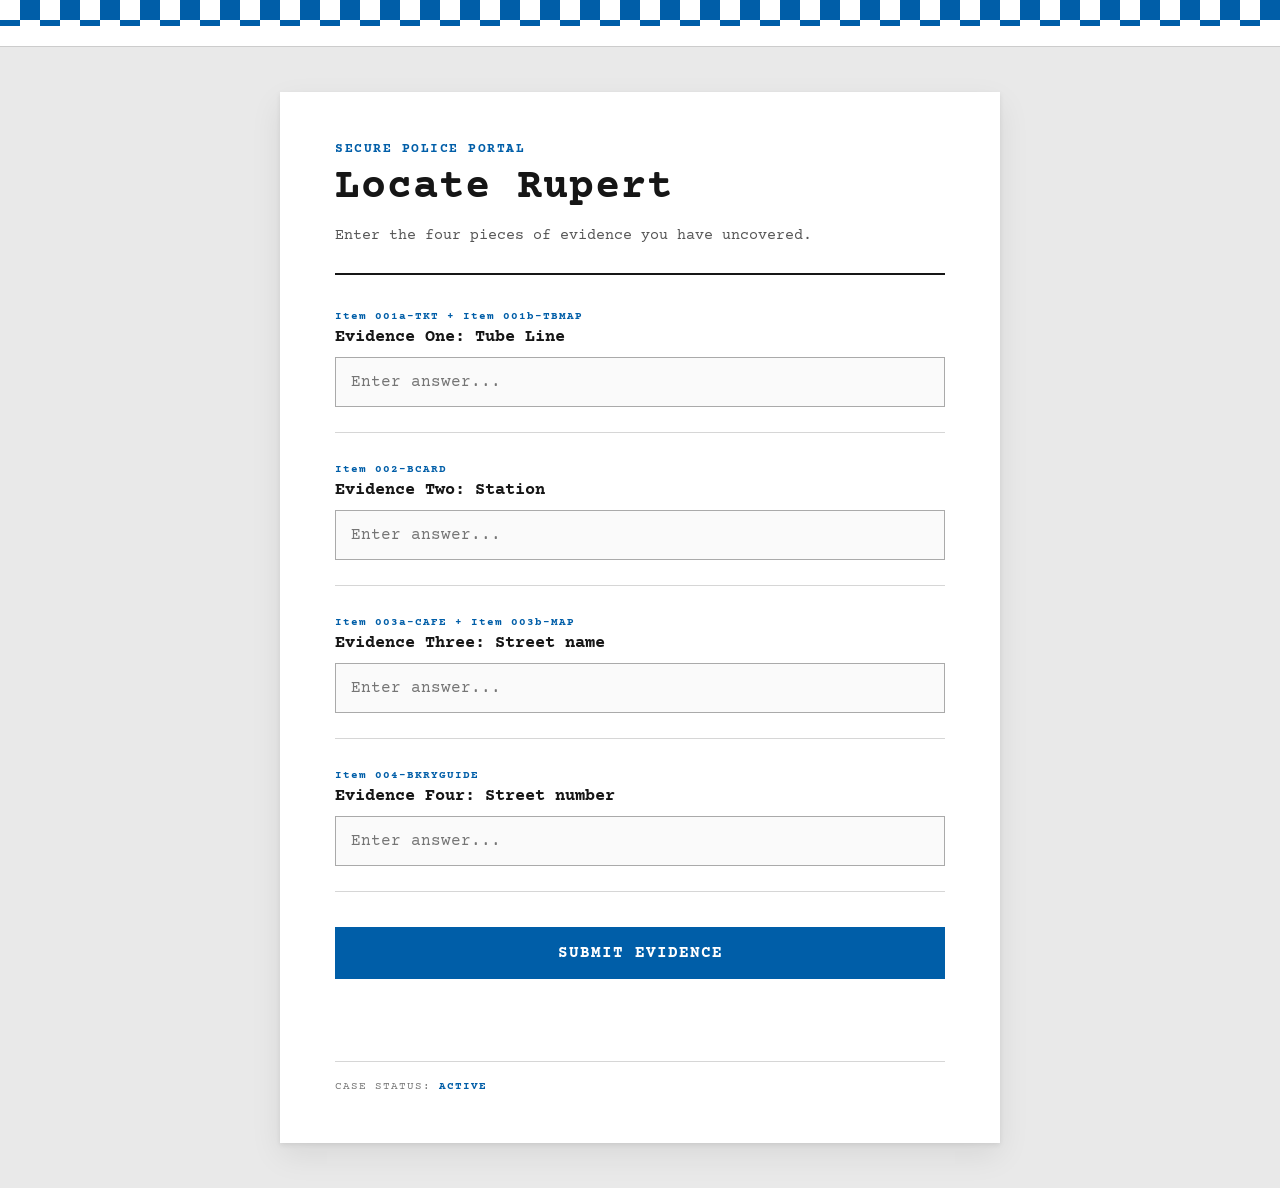
==== index.html @ 6f48318d "Initial cryptic clue site" ====
<!DOCTYPE html>
<html lang="en">
<head>
  <meta charset="UTF-8">
  <meta name="viewport" content="width=device-width, initial-scale=1.0">
  <title>The Puzzle</title>
  <link rel="stylesheet" href="style.css">
</head>

<body>


  <header class="police-header">
    <div class="checker-strip"></div>

    <div class="police-title">
      </div>
    </div>
  </header>

  <main class="case-file">

    <div class="case-heading">
      <p class="case-reference">SECURE POLICE PORTAL</p>
      <h1>Locate Rupert</h1>
      <p class="case-subtitle">
        Enter the four pieces of evidence you have uncovered.
      </p>
    </div>

    <div class="evidence-panel">

      <div class="question">
        <label for="answer1">
          <span class="item-number">Item 001a-TKT + Item 001b-TBMAP</span>
          Evidence One: Tube Line
        </label>
        <input
          type="text"
          id="answer1"
          placeholder="Enter answer..."
          autocomplete="off"
        >
      </div>

      <div class="question">
        <label for="answer2">
          <span class="item-number">Item 002-BCARD</span>
          Evidence Two: Station
        </label>
        <input
          type="text"
          id="answer2"
          placeholder="Enter answer..."
          autocomplete="off"
        >
      </div>

      <div class="question">
        <label for="answer3">
          <span class="item-number">Item 003a-CAFE + Item 003b-MAP</span>
          Evidence Three: Street name
        </label>
        <input
          type="text"
          id="answer3"
          placeholder="Enter answer..."
          autocomplete="off"
        >
      </div>

      <div class="question">
        <label for="answer4">
          <span class="item-number">Item 004-BKRYGUIDE</span>
          Evidence Four: Street number
        </label>
        <input
          type="text"
          id="answer4"
          placeholder="Enter answer..."
          autocomplete="off"
        >
      </div>

    </div>

    <button id="unlockButton">SUBMIT EVIDENCE</button>

    <p id="message"></p>

    <div class="case-footer">
      CASE STATUS: <span>ACTIVE</span>
    </div>

  </main>

  <script src="script.js"></script>

</body>
</html>
---- style.css ----
@import url('https://fonts.googleapis.com/css2?family=Courier+Prime:wght@400;700&display=swap');

* {
  box-sizing: border-box;
}

html {
  -webkit-text-size-adjust: 100%;
}

:root {
  --police-blue: #005ea8;
  --police-dark-blue: #003b71;
  --ink: #161616;
  --paper: #ffffff;
  --paper-grey: #f3f3f3;
  --line: #d6d6d6;
}

/* -------------------------
   PAGE
------------------------- */

body {
  margin: 0;
  min-height: 100vh;

  background: #e9e9e9;
  color: var(--ink);

  font-family: "Courier Prime", monospace;

  display: flex;
  flex-direction: column;
  align-items: center;

  overflow-x: hidden;
}

/* -------------------------
   POLICE HEADER
------------------------- */

.police-header {
  width: 100%;
  background: white;
  border-bottom: 1px solid #ccc;
}

/* Blue / white checkerboard */
.checker-strip {
  width: 100%;
  height: 26px;

  background-color: white;

  background-image:
    linear-gradient(
      45deg,
      var(--police-blue) 25%,
      transparent 25%,
      transparent 75%,
      var(--police-blue) 75%
    ),
    linear-gradient(
      45deg,
      var(--police-blue) 25%,
      transparent 25%,
      transparent 75%,
      var(--police-blue) 75%
    );

  background-size: 40px 40px;
  background-position: 0 0, 20px 20px;
}

.police-title {
  width: 100%;
  max-width: 780px;

  margin: auto;
  padding: 10px 20px;

  display: flex;
  justify-content: flex-end;
  align-items: center;
  gap: 10px;

  color: white;
}

.police-title > div:last-child {
  background: var(--police-blue);

  padding: 7px 18px;

  display: flex;
  flex-direction: column;

  line-height: 1;
  letter-spacing: 1px;
}

.police-title span {
  font-size: 15px;
}

.police-title strong {
  font-size: 20px;
  margin-top: 3px;
}

.crest-placeholder {
  flex-shrink: 0;

  background: var(--police-blue);

  width: 52px;
  height: 52px;

  display: flex;
  align-items: center;
  justify-content: center;

  color: white;
  font-size: 22px;
}

/* -------------------------
   CASE FILE
------------------------- */

.case-file {
  width: min(90%, 720px);

  background: var(--paper);

  margin: 45px auto;
  padding: 50px 55px;

  box-shadow:
    0 2px 5px rgba(0, 0, 0, 0.08),
    0 12px 30px rgba(0, 0, 0, 0.08);
}

.case-heading {
  border-bottom: 2px solid var(--ink);

  padding-bottom: 25px;
  margin-bottom: 35px;
}

.case-reference {
  color: var(--police-blue);

  font-size: 13px;
  font-weight: 700;

  margin: 0 0 10px;

  letter-spacing: 1.5px;
}

h1 {
  margin: 0;

  font-size: clamp(34px, 5vw, 42px);
  line-height: 1.05;

  letter-spacing: 1px;
}

.case-subtitle {
  margin: 15px 0 0;

  color: #555;

  font-size: 15px;
  line-height: 1.5;
}

/* -------------------------
   QUESTIONS
------------------------- */

.evidence-panel {
  display: flex;
  flex-direction: column;
  gap: 30px;
}

.question {
  border-bottom: 1px solid var(--line);

  padding-bottom: 25px;
}

.question label {
  display: block;

  font-weight: 700;
  font-size: 17px;

  margin-bottom: 10px;
}

.item-number {
  display: block;

  color: var(--police-blue);

  font-size: 11px;

  margin-bottom: 5px;

  letter-spacing: 1px;
}

.question input {
  width: 100%;

  min-height: 50px;

  padding: 14px 15px;

  font-family: "Courier Prime", monospace;

  /* Keep at least 16px so iOS doesn't zoom */
  font-size: 16px;

  background: #fafafa;
  color: var(--ink);

  border: 1px solid #aaa;
  border-radius: 0;

  transition:
    border-color 0.2s ease,
    box-shadow 0.2s ease;
}

.question input:focus {
  outline: none;

  border-color: var(--police-blue);

  box-shadow:
    inset 4px 0 0 var(--police-blue);
}

/* -------------------------
   BUTTON
------------------------- */

button {
  width: 100%;

  min-height: 52px;

  margin-top: 35px;

  padding: 16px 20px;

  background: var(--police-blue);

  color: white;

  border: none;

  font-family: "Courier Prime", monospace;

  font-size: 16px;
  font-weight: 700;

  letter-spacing: 1px;

  cursor: pointer;

  touch-action: manipulation;

  transition:
    background 0.2s ease,
    transform 0.1s ease;
}

button:hover {
  background: var(--police-dark-blue);
}

button:active {
  transform: scale(0.99);
}

/* -------------------------
   RESULT
------------------------- */

#message {
  min-height: 25px;

  text-align: center;

  margin: 22px 0 0;

  font-weight: 700;
  font-size: 16px;

  line-height: 1.4;
}

/* -------------------------
   CASE FOOTER
------------------------- */

.case-footer {
  margin-top: 35px;

  padding-top: 18px;

  border-top: 1px solid var(--line);

  font-size: 11px;

  letter-spacing: 1px;

  color: #777;
}

.case-footer span {
  color: var(--police-blue);
  font-weight: 700;
}

/* -------------------------
   SCREEN SHAKE
------------------------- */

.shake {
  animation: screenShake 0.7s ease-in-out;
}

@keyframes screenShake {
  0% {
    transform: translate(0, 0);
  }

  10% {
    transform: translate(-8px, 3px);
  }

  20% {
    transform: translate(8px, -3px);
  }

  30% {
    transform: translate(-10px, 2px);
  }

  40% {
    transform: translate(10px, -2px);
  }

  50% {
    transform: translate(-7px, 3px);
  }

  60% {
    transform: translate(7px, -3px);
  }

  70% {
    transform: translate(-4px, 2px);
  }

  80% {
    transform: translate(4px, -2px);
  }

  90% {
    transform: translate(-2px, 1px);
  }

  100% {
    transform: translate(0, 0);
  }
}

/* -------------------------
   KEY / UNLOCK REVEAL
------------------------- */

.key-overlay {
  position: fixed;
  inset: 0;

  padding: 20px;

  background: rgba(0, 59, 113, 0);

  display: flex;
  flex-direction: column;
  align-items: center;
  justify-content: center;

  opacity: 0;

  z-index: 9999;

  transition:
    opacity 0.4s ease,
    background 0.5s ease;
}

.key-overlay.show {
  opacity: 1;

  background: rgba(0, 59, 113, 0.95);
}

.key-icon {
  width: min(220px, 55vw);
  aspect-ratio: 1 / 1;

  background: white;

  border-radius: 50%;

  display: flex;
  align-items: center;
  justify-content: center;

  font-size: clamp(78px, 22vw, 120px);

  transform: scale(0) rotate(-20deg);

  transition:
    transform 0.8s cubic-bezier(.2, 1.5, .4, 1);
}

.key-overlay.show .key-icon {
  transform: scale(1) rotate(0deg);
}

.unlock-text {
  width: 100%;

  margin-top: 30px;

  color: white;

  font-family: "Courier Prime", monospace;

  font-size: clamp(18px, 5vw, 26px);
  font-weight: 700;

  text-align: center;
  letter-spacing: clamp(1px, 1vw, 3px);

  opacity: 0;

  transform: translateY(15px);

  transition:
    opacity 0.5s ease 0.5s,
    transform 0.5s ease 0.5s;
}

.key-overlay.show .unlock-text {
  opacity: 1;
  transform: translateY(0);
}

/* -------------------------
   VIDEO PAGE
------------------------- */

.video-page {
  width: min(92%, 900px);

  margin: 35px auto;

  text-align: center;
}

.reveal-video {
  display: block;

  width: 100%;
  max-width: 100%;
  height: auto;

  margin-top: 30px;

  border: 6px solid white;

  box-shadow:
    0 2px 6px rgba(0, 0, 0, 0.1),
    0 12px 30px rgba(0, 0, 0, 0.15);
}

/* -------------------------
   TABLET
------------------------- */

@media (max-width: 800px) {
  .case-file {
    width: 92%;

    margin: 30px auto;

    padding: 40px 35px;
  }
}

/* -------------------------
   MOBILE
------------------------- */

@media (max-width: 600px) {
  body {
    align-items: stretch;
  }

  .checker-strip {
    height: 20px;

    background-size: 30px 30px;
    background-position: 0 0, 15px 15px;
  }

  .police-title {
    padding: 8px 12px;

    justify-content: flex-end;

    gap: 6px;
  }

  .crest-placeholder {
    width: 42px;
    height: 42px;

    font-size: 18px;
  }

  .police-title > div:last-child {
    padding: 6px 10px;
  }

  .police-title span {
    font-size: 11px;
  }

  .police-title strong {
    font-size: 15px;
  }

  .case-file {
    width: 100%;

    margin: 0;

    padding: 30px 20px 40px;

    box-shadow: none;
  }

  .case-heading {
    padding-bottom: 20px;
    margin-bottom: 28px;
  }

  .case-reference {
    font-size: 11px;

    letter-spacing: 1px;
  }

  h1 {
    font-size: 34px;

    overflow-wrap: anywhere;
  }

  .case-subtitle {
    font-size: 14px;
  }

  .evidence-panel {
    gap: 24px;
  }

  .question {
    padding-bottom: 22px;
  }

  .question label {
    font-size: 16px;
  }

  .question input {
    min-height: 52px;

    padding: 14px 13px;

    font-size: 16px;
  }

  button {
    min-height: 56px;

    margin-top: 28px;

    font-size: 16px;
  }

  #message {
    font-size: 15px;
  }

  .case-footer {
    margin-top: 28px;
  }

  .key-overlay {
    padding:
      max(20px, env(safe-area-inset-top))
      20px
      max(20px, env(safe-area-inset-bottom));
  }

  .key-icon {
    width: min(180px, 52vw);
  }

  .unlock-text {
    margin-top: 24px;
  }

  .video-page {
    width: 100%;

    margin: 0;

    padding: 30px 16px;
  }

  .reveal-video {
    margin-top: 20px;

    border-width: 3px;
  }
}

/* -------------------------
   VERY SMALL PHONES
------------------------- */

@media (max-width: 380px) {
  .case-file {
    padding-left: 16px;
    padding-right: 16px;
  }

  h1 {
    font-size: 30px;
  }

  .police-title span {
    font-size: 10px;
  }

  .police-title strong {
    font-size: 14px;
  }

  .crest-placeholder {
    width: 38px;
    height: 38px;
  }
}

/* -------------------------
   ACCESSIBILITY
------------------------- */

@media (prefers-reduced-motion: reduce) {
  *,
  *::before,
  *::after {
    animation-duration: 0.01ms !important;
    animation-iteration-count: 1 !important;
    transition-duration: 0.01ms !important;
  }
}
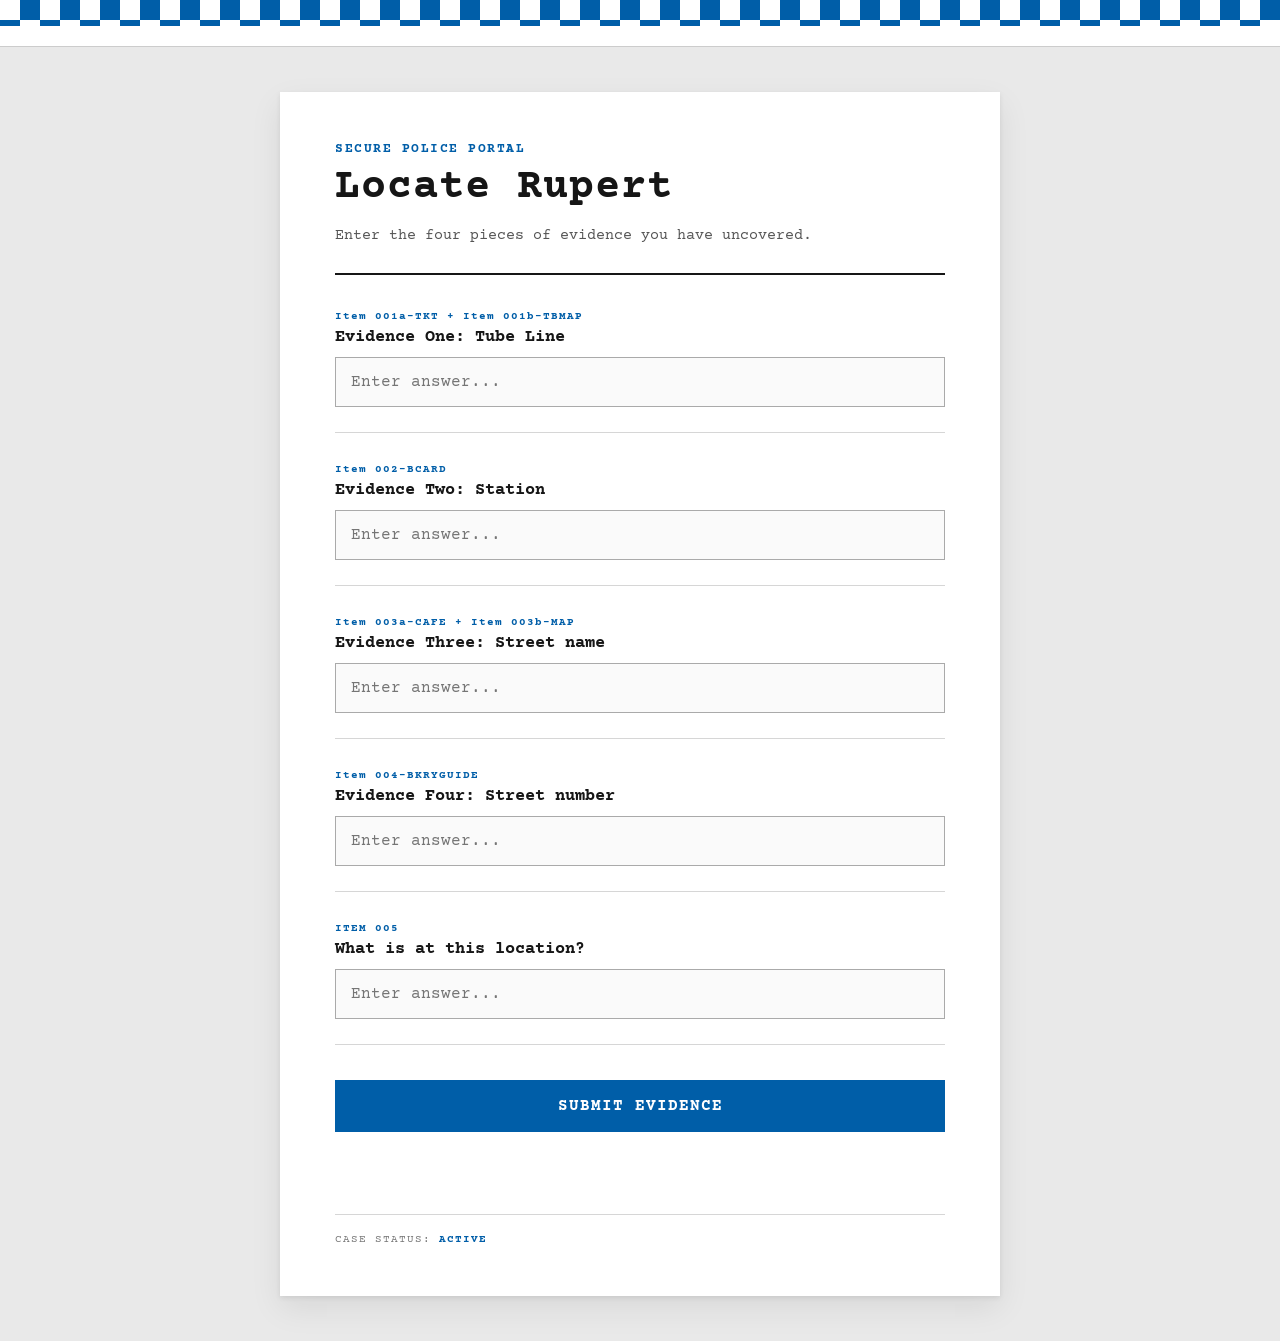
==== commit 72950b14: "Change to answers" ====
--- a/index.html
+++ b/index.html
@@ -82,6 +82,20 @@
         >
       </div>
 
+      <div class="question">
+        <label for="answer5">
+          <span class="item-number">ITEM 005</span>
+          What is at this location?
+        </label>
+
+        <input
+          type="text"
+          id="answer5"
+          placeholder="Enter answer..."
+          autocomplete="off"
+        >
+      </div>
+
     </div>
 
     <button id="unlockButton">SUBMIT EVIDENCE</button>
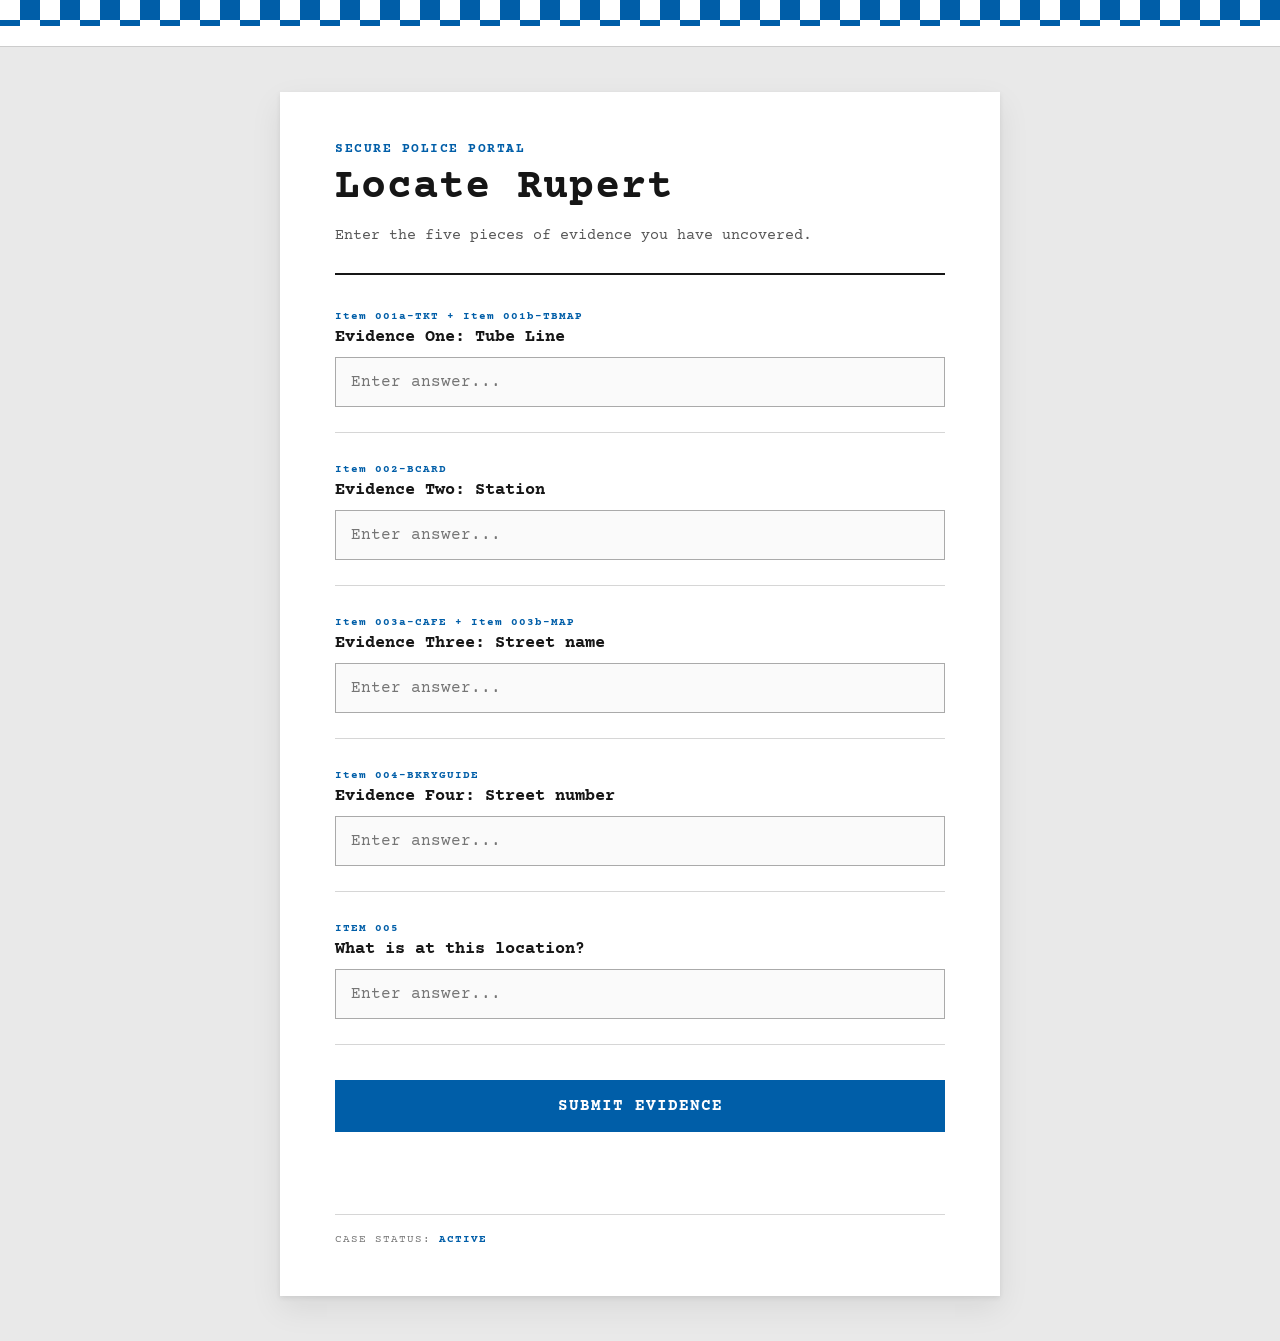
==== commit 06113877: "Added fifth question" ====
--- a/index.html
+++ b/index.html
@@ -24,7 +24,7 @@
       <p class="case-reference">SECURE POLICE PORTAL</p>
       <h1>Locate Rupert</h1>
       <p class="case-subtitle">
-        Enter the four pieces of evidence you have uncovered.
+        Enter the five pieces of evidence you have uncovered.
       </p>
     </div>
 
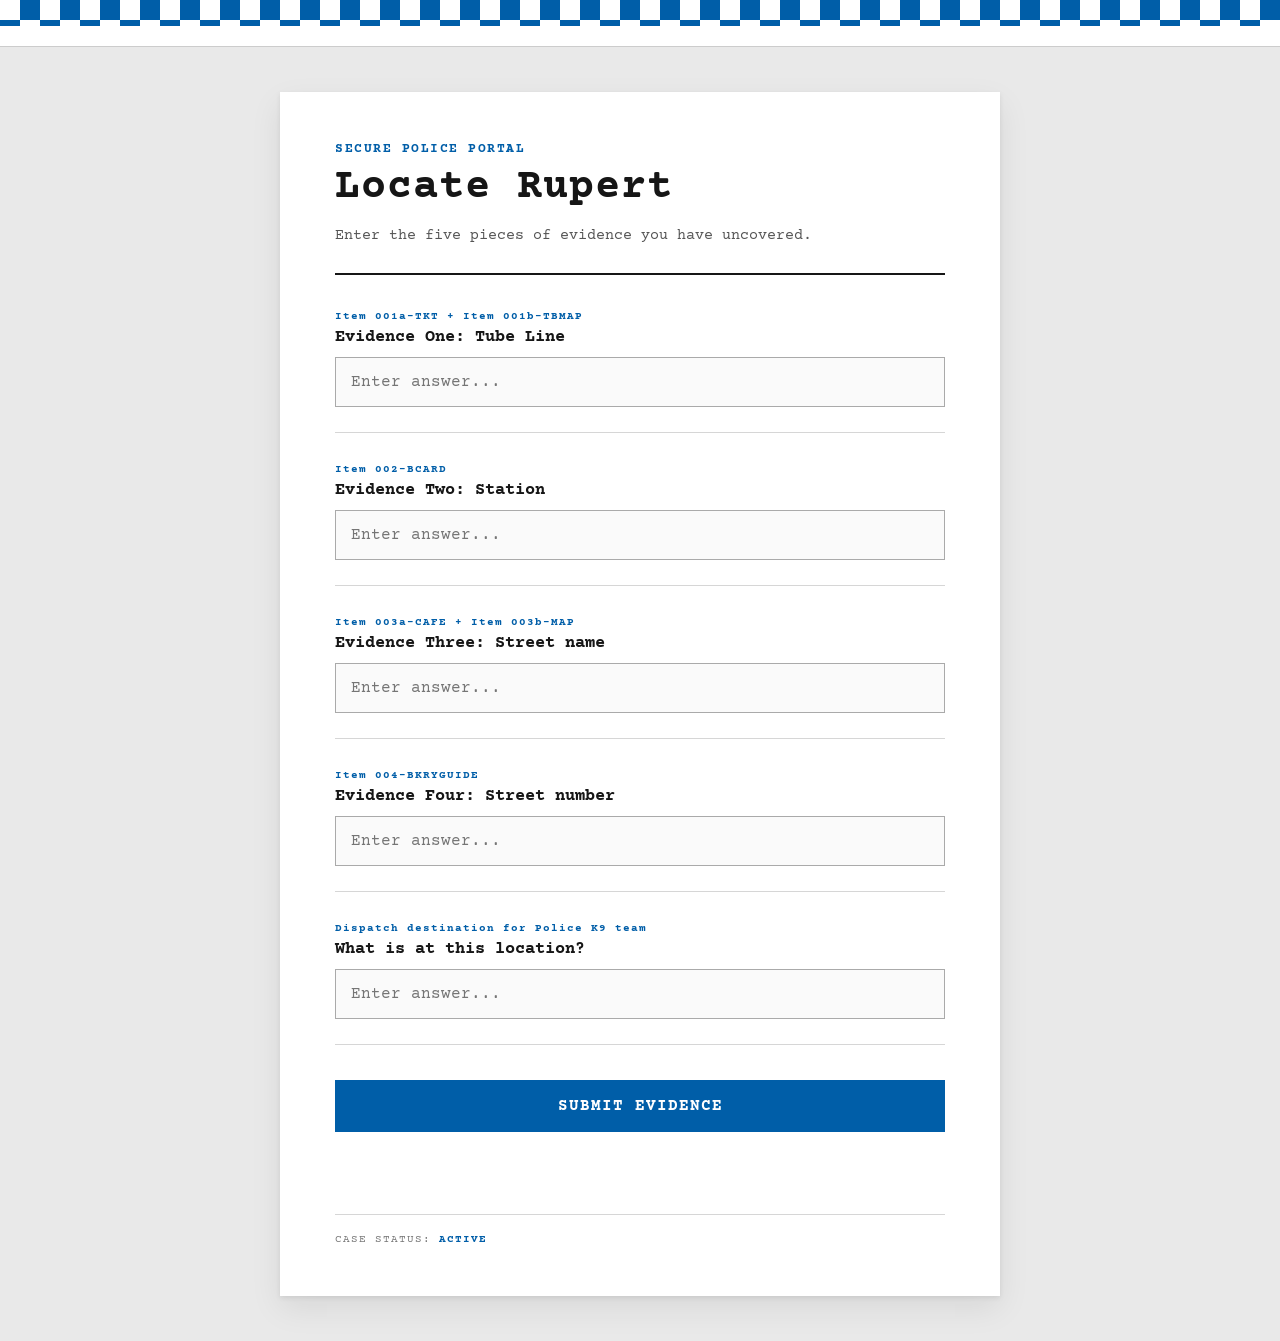
==== commit f760e457: "changing question names" ====
--- a/index.html
+++ b/index.html
@@ -84,7 +84,7 @@
 
       <div class="question">
         <label for="answer5">
-          <span class="item-number">ITEM 005</span>
+          <span class="item-number">Dispatch destination for Police K9 team</span>
           What is at this location?
         </label>
 
--- a/style.css
+++ b/style.css
@@ -477,7 +477,10 @@
 .video-page {
   width: min(92%, 900px);
 
-  margin: 35px auto;
+  margin: 0 auto;
+
+  padding-top: 60px;
+  padding-bottom: 60px;
 
   text-align: center;
 }
@@ -489,13 +492,68 @@
   max-width: 100%;
   height: auto;
 
-  margin-top: 30px;
+  margin: 0 auto 45px;
 
   border: 6px solid white;
 
   box-shadow:
     0 2px 6px rgba(0, 0, 0, 0.1),
     0 12px 30px rgba(0, 0, 0, 0.15);
+}
+
+.video-message {
+  background: white;
+
+  padding: 40px 45px;
+
+  text-align: left;
+
+  box-shadow:
+    0 2px 5px rgba(0, 0, 0, 0.08),
+    0 12px 30px rgba(0, 0, 0, 0.08);
+}
+
+.video-message h1 {
+  margin-bottom: 25px;
+}
+
+.video-message .case-subtitle {
+  margin: 0 0 20px;
+
+  font-size: 16px;
+  line-height: 1.6;
+}
+
+.video-message .sign-off {
+  margin-top: 30px;
+  margin-bottom: 0;
+}
+
+/* Mobile video page */
+@media (max-width: 600px) {
+  .video-page {
+    width: 100%;
+
+    padding: 30px 16px 40px;
+  }
+
+  .reveal-video {
+    margin-bottom: 30px;
+
+    border-width: 3px;
+  }
+
+  .video-message {
+    padding: 30px 22px;
+  }
+
+  .video-message h1 {
+    font-size: 32px;
+  }
+
+  .video-message .case-subtitle {
+    font-size: 15px;
+  }
 }
 
 /* -------------------------
